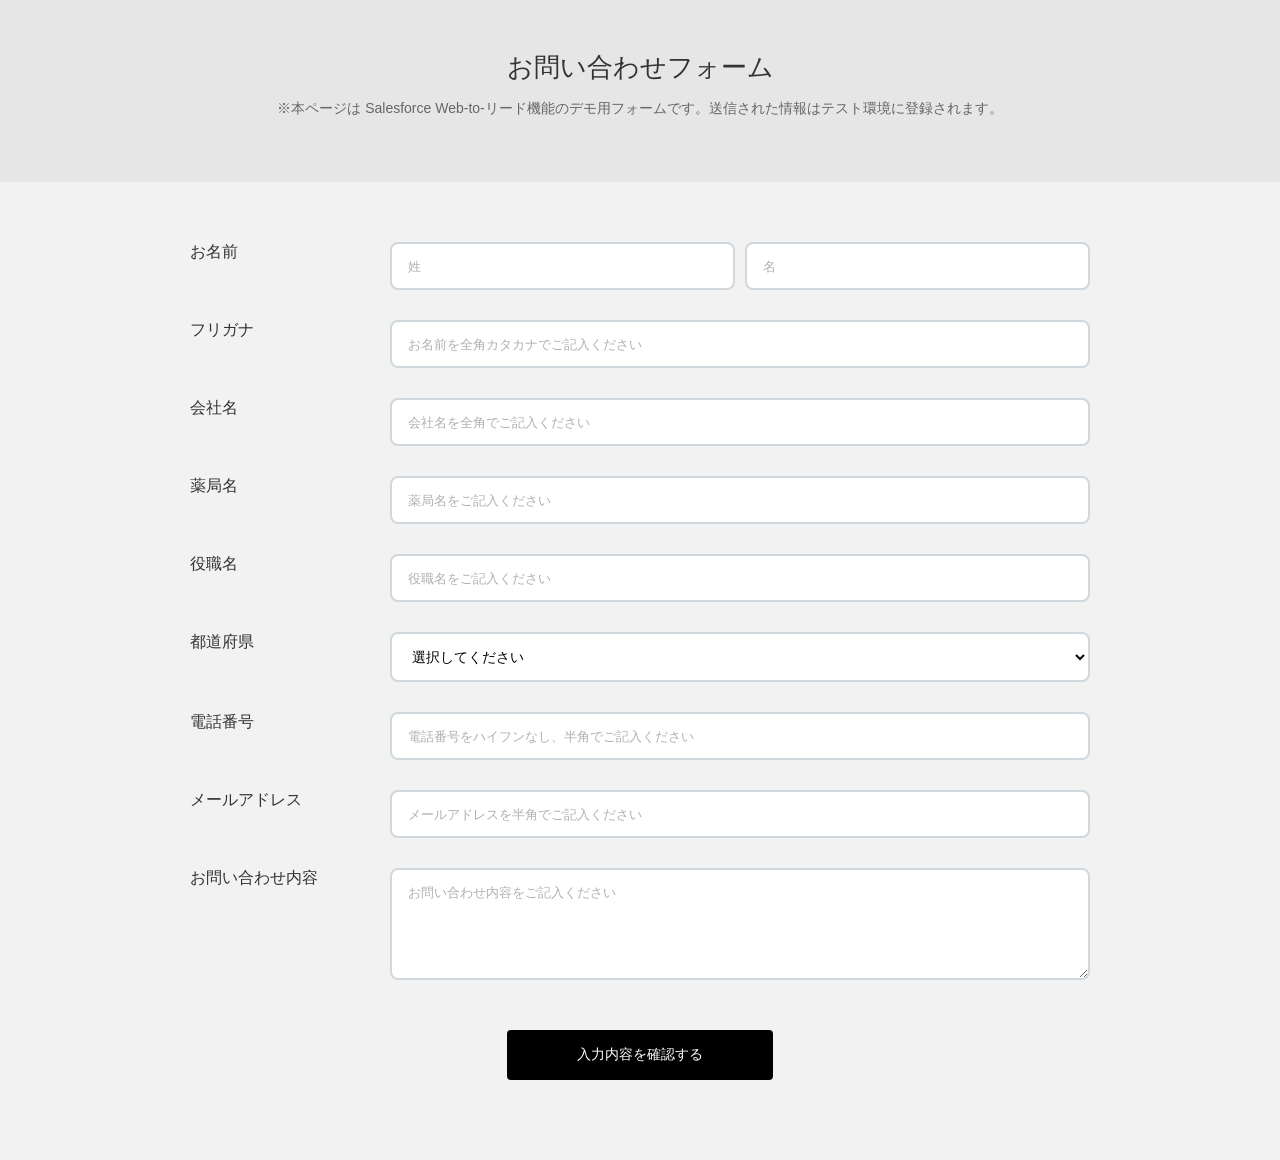
==== AEconfirm.html @ f792abb8 "Create AEconfirm.html" ====
<!DOCTYPE html>
<html lang="ja">
<head>
  <meta charset="UTF-8">
  <title>入力内容の確認</title>
  <link rel="stylesheet" href="style.css">
  <link rel="stylesheet" href="style_confirm.css">
</head>
<body>

<!-- タイトル帯 -->
<div class="page-header">
  <h1>入力内容の確認</h1>
  <p class="page-description">
    以下の内容でよろしければ「送信する」ボタンを押してください。
  </p>
</div>

<div class="wrapper">

  <!-- 確認テーブル -->
  <table class="confirm-table">
    <tr>
      <th>お名前</th>
      <td id="c_name"></td>
    </tr>
    <tr>
      <th>フリガナ</th>
      <td id="c_furigana"></td>
    </tr>
    <tr>
      <th>会社名</th>
      <td id="c_company"></td>
    </tr>
    <tr>
      <th>薬局名</th>
      <td id="c_pharmacy"></td>
    </tr>
    <tr>
      <th>役職名</th>
      <td id="c_title"></td>
    </tr>
    <tr>
      <th>都道府県</th>
      <td id="c_state"></td>
    </tr>
    <tr>
      <th>電話番号</th>
      <td id="c_phone"></td>
    </tr>
    <tr>
      <th>メールアドレス</th>
      <td id="c_email"></td>
    </tr>
    <tr>
      <th>お問い合わせ内容</th>
      <td id="c_inquiry" class="inquiry-cell"></td>
    </tr>
  </table>

  <!-- Salesforceへ実際に送信する隠しフォーム -->
  <form id="salesforceForm"
        action="https://test.salesforce.com/servlet/servlet.WebToLead?encoding=UTF-8&orgId=00DH30000008kpW"
        method="POST">
    <input type="hidden" name="oid"                value="00DH30000008kpW">
    <input type="hidden" name="retURL"             value="http://">
    <input type="hidden" id="sf_last_name"         name="last_name">
    <input type="hidden" id="sf_first_name"        name="first_name">
    <input type="hidden" id="sf_furigana"          name="00NH300000AJdOn">
    <input type="hidden" id="sf_company"           name="company">
    <input type="hidden" id="sf_pharmacy"          name="00NH300000AJdOt">
    <input type="hidden" id="sf_title"             name="title">
    <input type="hidden" id="sf_state"             name="state">
    <input type="hidden" id="sf_phone"             name="phone">
    <input type="hidden" id="sf_email"             name="email">
    <input type="hidden" id="sf_inquiry"           name="00NH300000AJdOl">
  </form>

  <div class="button-area confirm-buttons">
    <button type="button" class="btn-submit" onclick="submitForm()">送信する</button>
    <button type="button" class="btn-back"   onclick="goBack()">入力内容を修正する</button>
  </div>

</div>

<script>
window.addEventListener('DOMContentLoaded', function() {
  const saved = localStorage.getItem('formData');
  if (!saved) {
    // データがなければ入力フォームへ戻す
    window.location.href = 'AEtest.html';
    return;
  }
  const data = JSON.parse(saved);

  document.getElementById('c_name').textContent     = (data.last_name || '') + ' ' + (data.first_name || '');
  document.getElementById('c_furigana').textContent = data.furigana  || '';
  document.getElementById('c_company').textContent  = data.company   || '';
  document.getElementById('c_pharmacy').textContent = data.pharmacy  || '';
  document.getElementById('c_title').textContent    = data.title     || '';
  document.getElementById('c_state').textContent    = data.state     || '';
  document.getElementById('c_phone').textContent    = data.phone     || '';
  document.getElementById('c_email').textContent    = data.email     || '';
  document.getElementById('c_inquiry').textContent  = data.inquiry   || '';

  // 隠しフォームにセット
  document.getElementById('sf_last_name').value  = data.last_name  || '';
  document.getElementById('sf_first_name').value = data.first_name || '';
  document.getElementById('sf_furigana').value   = data.furigana   || '';
  document.getElementById('sf_company').value    = data.company    || '';
  document.getElementById('sf_pharmacy').value   = data.pharmacy   || '';
  document.getElementById('sf_title').value      = data.title      || '';
  document.getElementById('sf_state').value      = data.state      || '';
  document.getElementById('sf_phone').value      = data.phone      || '';
  document.getElementById('sf_email').value      = data.email      || '';
  document.getElementById('sf_inquiry').value    = data.inquiry    || '';
});

function submitForm() {
  localStorage.removeItem('formData'); // 送信後にデータ削除
  document.getElementById('salesforceForm').submit();
}

function goBack() {
  window.location.href = 'AEtest.html';
}
</script>

</body>
</html>
---- style.css ----
/* =========================
   基本設定
========================= */

body {
  font-family: "Helvetica Neue", Arial, sans-serif;
  background: #f2f2f2;
  margin: 0;
  padding: 0;
  color: #333;
}

/* =========================
   タイトル帯
========================= */

.page-header {
  background: #e6e6e6;
  padding: 50px 0;
  text-align: center;
  margin-bottom: 60px;
}

.page-header h1 {
  margin: 0;
  font-size: 26px;
  font-weight: 500;
}

.page-description {
  margin-top: 15px;
  font-size: 14px;
  color: #666;
}

/* =========================
   フォーム全体
========================= */

.wrapper {
  max-width: 900px;
  margin: 0 auto 80px;
  padding: 0 30px;
}

/* =========================
   横並び構造（超重要）
========================= */

.form-group {
  display: flex;
  align-items: flex-start;
  margin-bottom: 30px;
}

/* ラベル幅固定 */

label {
  width: 200px;
  font-size: 16px;
}

/* 右側は必ず同じ幅 */

.form-group > input,
.form-group > select,
.form-group > textarea,
.input-wrapper {
  flex: 1;
}

/* =========================
   入力デザイン
========================= */

input,
select,
textarea {
  padding: 14px 16px;
  border-radius: 8px;
  border: 2px solid #cfd8dc;
  font-size: 14px;
  background: #fff;
  transition: 0.2s;
  box-sizing: border-box;
}

input:focus,
select:focus,
textarea:focus {
  outline: none;
  border-color: #90a4ae;
}

::placeholder {
  color: #b0b0b0;
  font-size: 13px;
}

/* =========================
   名前（姓・名）横並び
========================= */

.name-group {
  display: flex;
  gap: 10px;
}

.name-group input {
  flex: 1;
}

/* =========================
   郵便番号
========================= */

.postal-group {
  display: flex;
  align-items: center;
  gap: 6px;
}

.postal-group input {
  width: 140px;
}

.postal-separator {
  font-size: 18px;
}

/* =========================
   ガイド文
========================= */

.sub-guide {
  font-size: 12px;
  color: #666;
  margin-top: 6px;
}

.small-guide {
  font-size: 11px;
}

/* =========================
   ボタン
========================= */

.button-area {
  text-align: center;
  margin-top: 50px;
}

button {
  background: #000;
  color: #fff;
  border: none;
  padding: 16px 70px;
  font-size: 14px;
  cursor: pointer;
  border-radius: 4px;
  transition: 0.2s;
}

button:hover {
  background: #333;
}

/* =========================
   スマホ対応
========================= */

@media (max-width: 768px) {

  .form-group {
    flex-direction: column;
  }

  label {
    width: 100%;
    margin-bottom: 8px;
  }

}

.sub-guide-row {
  display: flex;
  margin-top: -20px;
  margin-bottom: 20px;
}

.sub-guide-row > div:first-child {
  width: 200px;   /* ラベル幅と同じ */
}
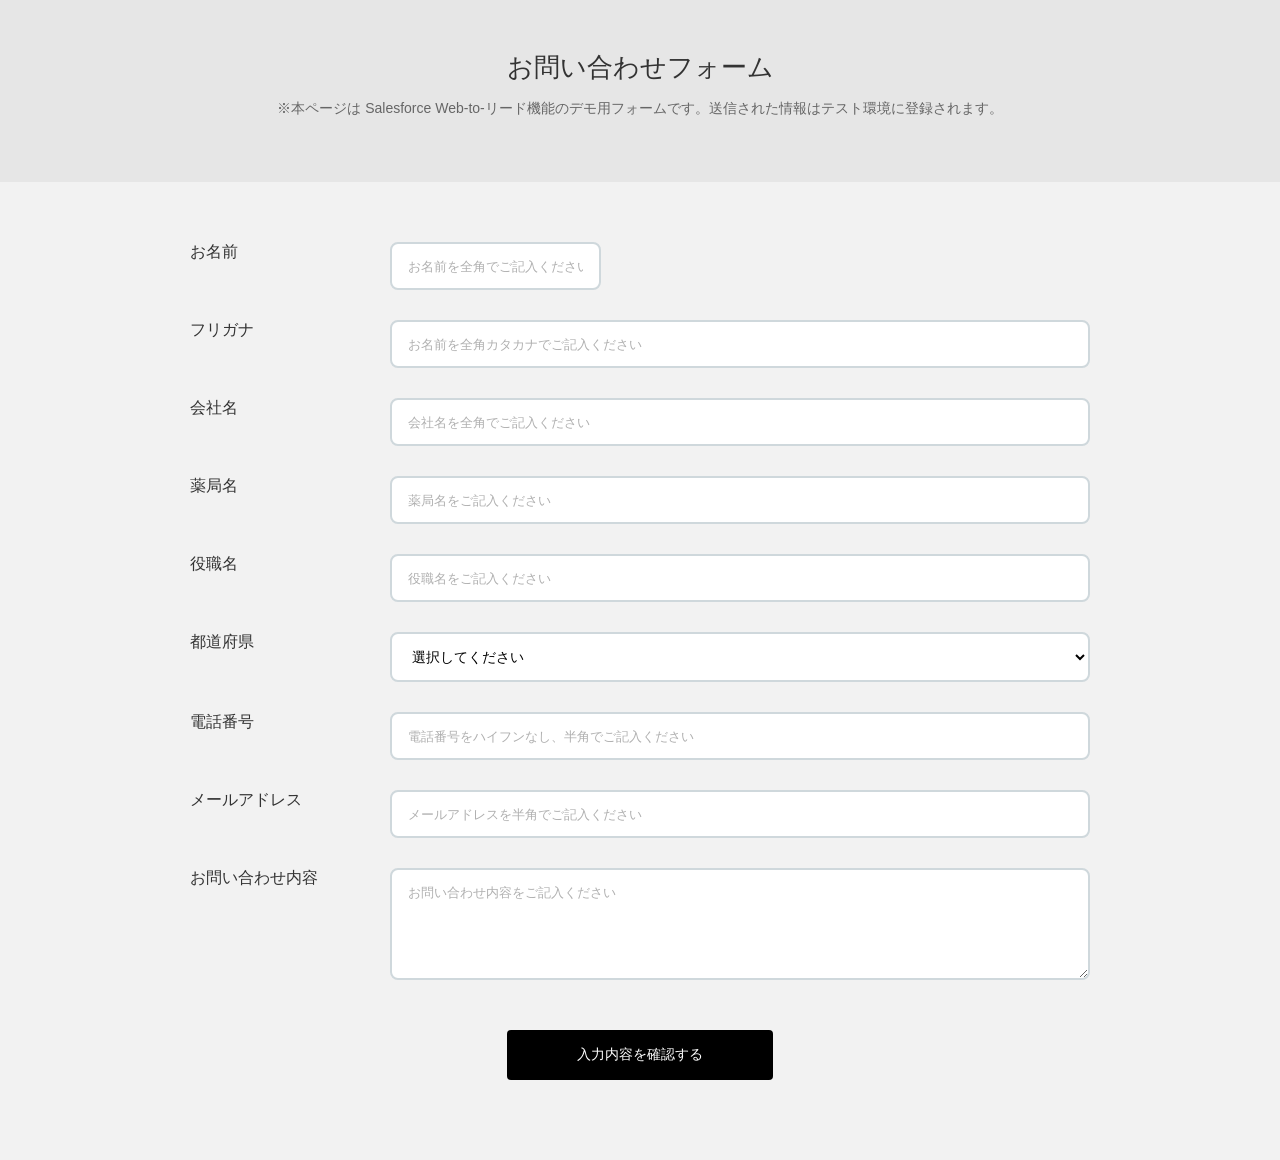
==== commit c05ccc03: "Update AEconfirm.html" ====
--- a/AEconfirm.html
+++ b/AEconfirm.html
@@ -58,24 +58,6 @@
     </tr>
   </table>
 
-  <!-- Salesforceへ実際に送信する隠しフォーム -->
-  <form id="salesforceForm"
-        action="https://test.salesforce.com/servlet/servlet.WebToLead?encoding=UTF-8&orgId=00DH30000008kpW"
-        method="POST">
-    <input type="hidden" name="oid"                value="00DH30000008kpW">
-    <input type="hidden" name="retURL"             value="http://">
-    <input type="hidden" id="sf_last_name"         name="last_name">
-    <input type="hidden" id="sf_first_name"        name="first_name">
-    <input type="hidden" id="sf_furigana"          name="00NH300000AJdOn">
-    <input type="hidden" id="sf_company"           name="company">
-    <input type="hidden" id="sf_pharmacy"          name="00NH300000AJdOt">
-    <input type="hidden" id="sf_title"             name="title">
-    <input type="hidden" id="sf_state"             name="state">
-    <input type="hidden" id="sf_phone"             name="phone">
-    <input type="hidden" id="sf_email"             name="email">
-    <input type="hidden" id="sf_inquiry"           name="00NH300000AJdOl">
-  </form>
-
   <div class="button-area confirm-buttons">
     <button type="button" class="btn-submit" onclick="submitForm()">送信する</button>
     <button type="button" class="btn-back"   onclick="goBack()">入力内容を修正する</button>
@@ -93,7 +75,7 @@
   }
   const data = JSON.parse(saved);
 
-  document.getElementById('c_name').textContent     = (data.last_name || '') + ' ' + (data.first_name || '');
+  document.getElementById('c_name').textContent     = data.name      || '';
   document.getElementById('c_furigana').textContent = data.furigana  || '';
   document.getElementById('c_company').textContent  = data.company   || '';
   document.getElementById('c_pharmacy').textContent = data.pharmacy  || '';
@@ -117,12 +99,14 @@
 });
 
 function submitForm() {
-  localStorage.removeItem('formData'); // 送信後にデータ削除
-  document.getElementById('salesforceForm').submit();
+  localStorage.removeItem('formData');
+  // ここにAccountEngagementの送信処理を追加予定
+  alert('送信しました');
 }
 
 function goBack() {
-  window.location.href = 'AEtest.html';
+  // URLパラメータ ?back=true で「修正して戻ってきた」と伝える
+  window.location.href = 'AEtest.html?back=true';
 }
 </script>
 
--- a/style_confirm.css
+++ b/style_confirm.css
@@ -0,0 +1,73 @@
+/* ===== 確認ページ専用CSS (style_confirm.css) ===== */
+
+/* style.cssの基本スタイルを引き継ぎつつ、確認ページ固有のスタイルを定義 */
+
+/* 確認テーブル */
+.confirm-table {
+  width: 100%;
+  border-collapse: collapse;
+  margin-bottom: 32px;
+}
+
+.confirm-table th,
+.confirm-table td {
+  padding: 14px 16px;
+  border: 1px solid #ddd;
+  text-align: left;
+  vertical-align: top;
+  font-size: 15px;
+}
+
+.confirm-table th {
+  background-color: #f5f5f5;
+  width: 30%;
+  font-weight: bold;
+  color: #333;
+}
+
+.confirm-table td {
+  background-color: #fff;
+  color: #444;
+}
+
+.confirm-table .inquiry-cell {
+  white-space: pre-wrap;
+}
+
+/* ボタンエリア */
+.confirm-buttons {
+  display: flex;
+  flex-direction: column;
+  align-items: center;
+  gap: 12px;
+}
+
+.btn-submit {
+  background-color: #c00;
+  color: #fff;
+  border: none;
+  padding: 14px 48px;
+  font-size: 16px;
+  border-radius: 4px;
+  cursor: pointer;
+  width: 280px;
+}
+
+.btn-submit:hover {
+  background-color: #a00;
+}
+
+.btn-back {
+  background-color: #fff;
+  color: #555;
+  border: 1px solid #aaa;
+  padding: 12px 48px;
+  font-size: 15px;
+  border-radius: 4px;
+  cursor: pointer;
+  width: 280px;
+}
+
+.btn-back:hover {
+  background-color: #f0f0f0;
+}
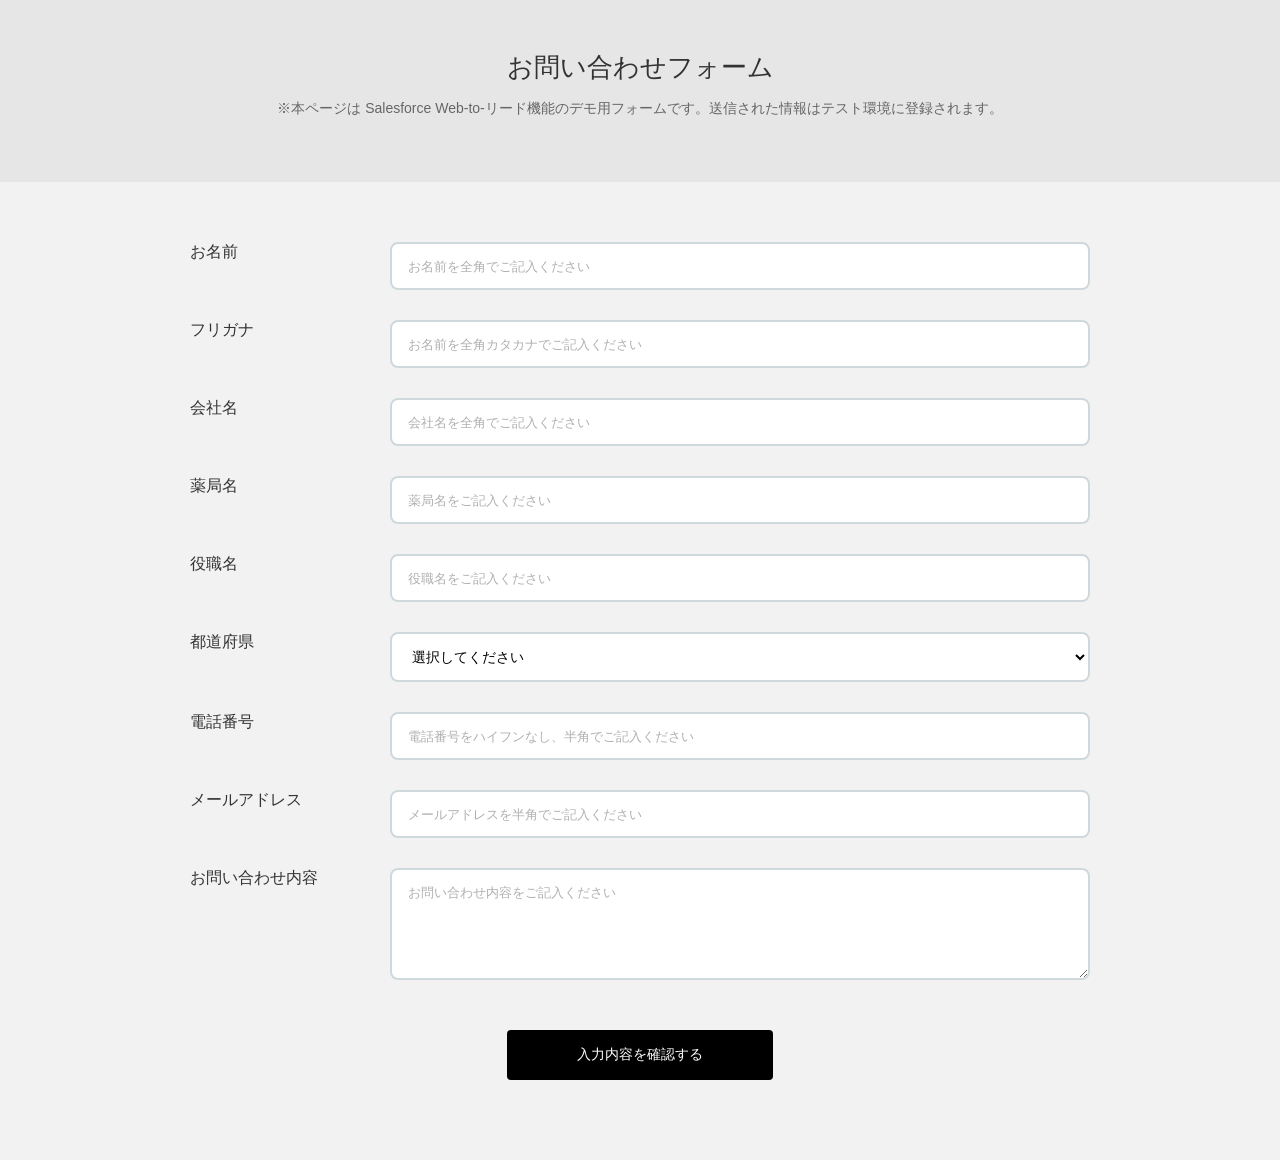
==== commit 7aaeb502: "Update AEconfirm.html" ====
--- a/AEconfirm.html
+++ b/AEconfirm.html
@@ -38,15 +38,15 @@
     </tr>
     <tr>
       <th>役職名</th>
-      <td id="c_title"></td>
+      <td id="c_position"></td>
     </tr>
     <tr>
       <th>都道府県</th>
-      <td id="c_state"></td>
+      <td id="c_pref"></td>
     </tr>
     <tr>
       <th>電話番号</th>
-      <td id="c_phone"></td>
+      <td id="c_tel"></td>
     </tr>
     <tr>
       <th>メールアドレス</th>
@@ -54,9 +54,24 @@
     </tr>
     <tr>
       <th>お問い合わせ内容</th>
-      <td id="c_inquiry" class="inquiry-cell"></td>
+      <td id="c_message" class="inquiry-cell"></td>
     </tr>
   </table>
+
+  <!-- AccountEngagementへ送信する隠しフォーム -->
+  <form id="aeForm"
+        action="http://go.pardot.com/l/1123063/2026-04-21/24xmn41"
+        method="post">
+    <input type="hidden" id="sf_your_name"     name="your_name">
+    <input type="hidden" id="sf_your_kana"     name="your_kana">
+    <input type="hidden" id="sf_company"       name="company">
+    <input type="hidden" id="sf_pharmacy_name" name="pharmacy_name">
+    <input type="hidden" id="sf_position"      name="position">
+    <input type="hidden" id="sf_pref"          name="pref">
+    <input type="hidden" id="sf_tel"           name="tel">
+    <input type="hidden" id="sf_email"         name="email">
+    <input type="hidden" id="sf_message"       name="message">
+  </form>
 
   <div class="button-area confirm-buttons">
     <button type="button" class="btn-submit" onclick="submitForm()">送信する</button>
@@ -69,43 +84,40 @@
 window.addEventListener('DOMContentLoaded', function() {
   const saved = localStorage.getItem('formData');
   if (!saved) {
-    // データがなければ入力フォームへ戻す
     window.location.href = 'AEtest.html';
     return;
   }
   const data = JSON.parse(saved);
 
-  document.getElementById('c_name').textContent     = data.name      || '';
-  document.getElementById('c_furigana').textContent = data.furigana  || '';
-  document.getElementById('c_company').textContent  = data.company   || '';
-  document.getElementById('c_pharmacy').textContent = data.pharmacy  || '';
-  document.getElementById('c_title').textContent    = data.title     || '';
-  document.getElementById('c_state').textContent    = data.state     || '';
-  document.getElementById('c_phone').textContent    = data.phone     || '';
-  document.getElementById('c_email').textContent    = data.email     || '';
-  document.getElementById('c_inquiry').textContent  = data.inquiry   || '';
+  // 確認テーブルに表示
+  document.getElementById('c_name').textContent     = data.your_name     || '';
+  document.getElementById('c_furigana').textContent = data.your_kana     || '';
+  document.getElementById('c_company').textContent  = data.company       || '';
+  document.getElementById('c_pharmacy').textContent = data.pharmacy_name || '';
+  document.getElementById('c_position').textContent = data.position      || '';
+  document.getElementById('c_pref').textContent     = data.pref          || '';
+  document.getElementById('c_tel').textContent      = data.tel           || '';
+  document.getElementById('c_email').textContent    = data.email         || '';
+  document.getElementById('c_message').textContent  = data.message       || '';
 
   // 隠しフォームにセット
-  document.getElementById('sf_last_name').value  = data.last_name  || '';
-  document.getElementById('sf_first_name').value = data.first_name || '';
-  document.getElementById('sf_furigana').value   = data.furigana   || '';
-  document.getElementById('sf_company').value    = data.company    || '';
-  document.getElementById('sf_pharmacy').value   = data.pharmacy   || '';
-  document.getElementById('sf_title').value      = data.title      || '';
-  document.getElementById('sf_state').value      = data.state      || '';
-  document.getElementById('sf_phone').value      = data.phone      || '';
-  document.getElementById('sf_email').value      = data.email      || '';
-  document.getElementById('sf_inquiry').value    = data.inquiry    || '';
+  document.getElementById('sf_your_name').value     = data.your_name     || '';
+  document.getElementById('sf_your_kana').value     = data.your_kana     || '';
+  document.getElementById('sf_company').value       = data.company       || '';
+  document.getElementById('sf_pharmacy_name').value = data.pharmacy_name || '';
+  document.getElementById('sf_position').value      = data.position      || '';
+  document.getElementById('sf_pref').value          = data.pref          || '';
+  document.getElementById('sf_tel').value           = data.tel           || '';
+  document.getElementById('sf_email').value         = data.email         || '';
+  document.getElementById('sf_message').value       = data.message       || '';
 });
 
 function submitForm() {
   localStorage.removeItem('formData');
-  // ここにAccountEngagementの送信処理を追加予定
-  alert('送信しました');
+  document.getElementById('aeForm').submit();
 }
 
 function goBack() {
-  // URLパラメータ ?back=true で「修正して戻ってきた」と伝える
   window.location.href = 'AEtest.html?back=true';
 }
 </script>
